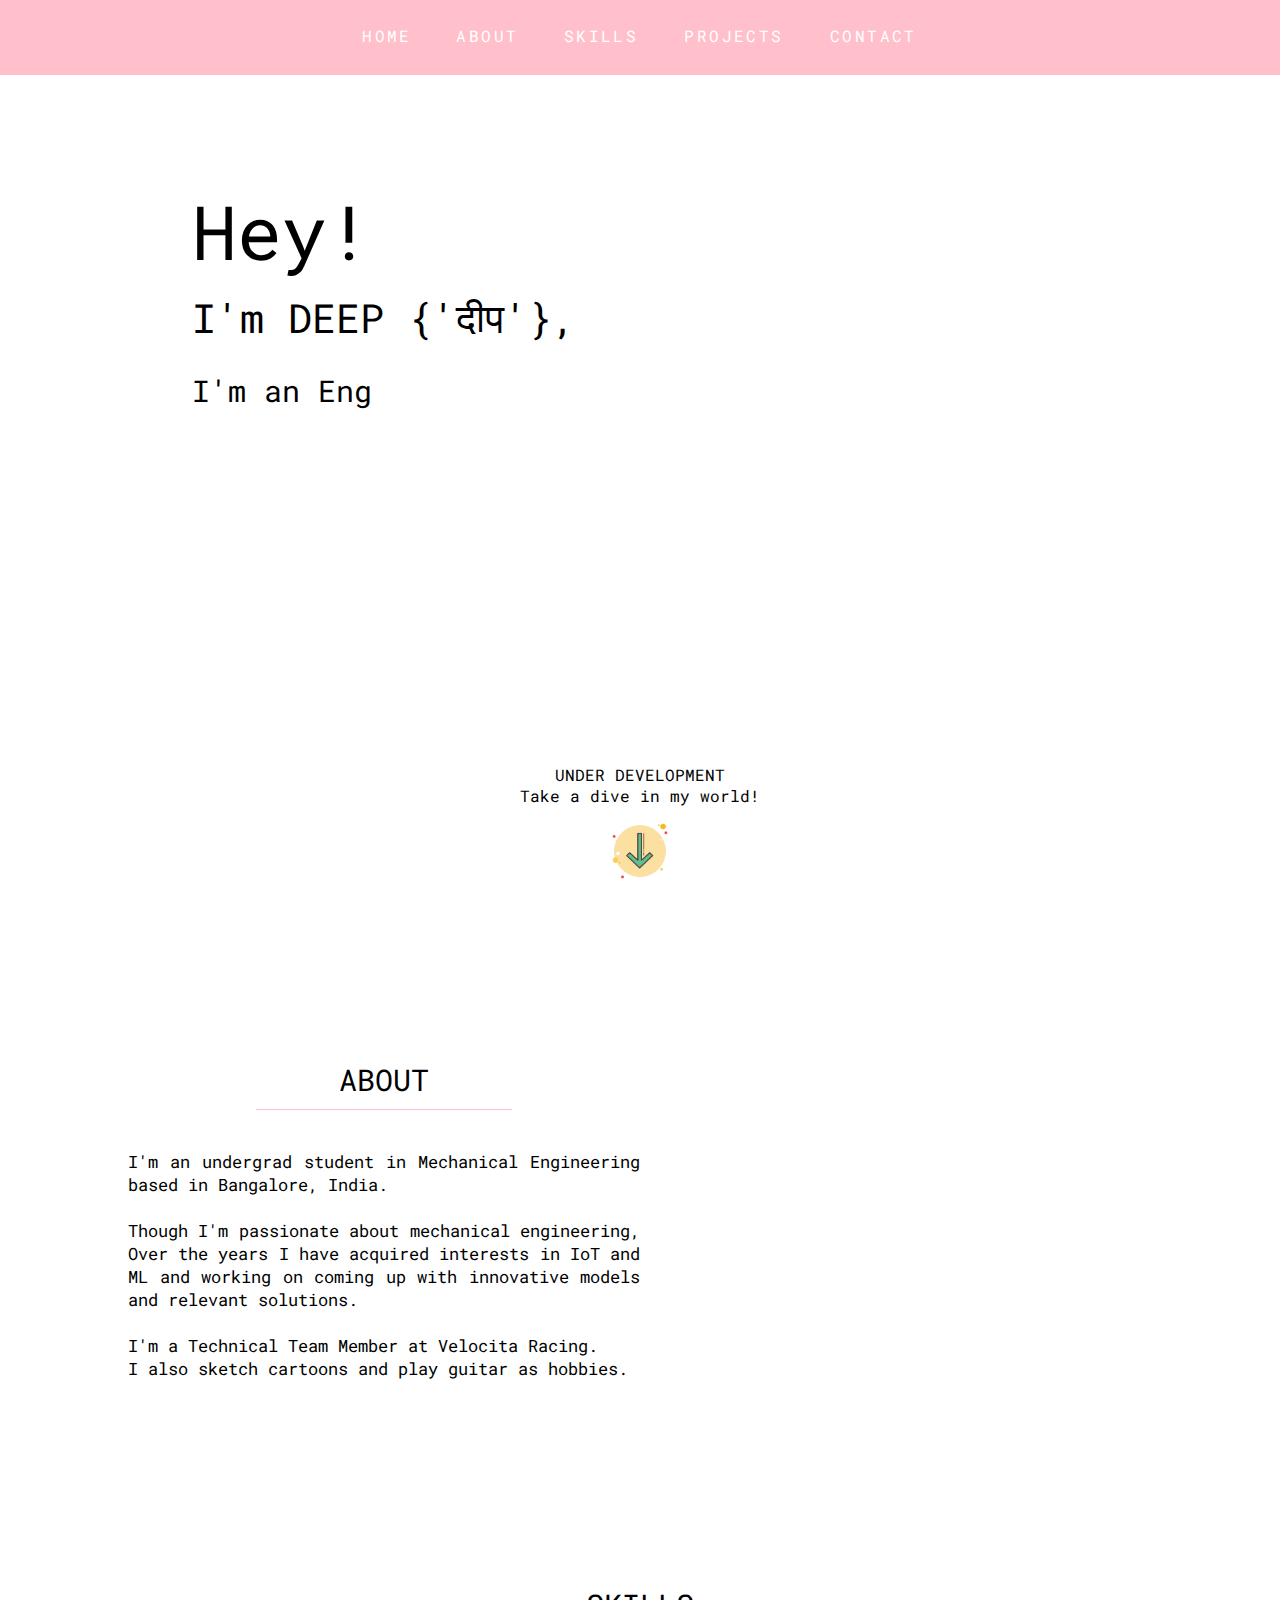
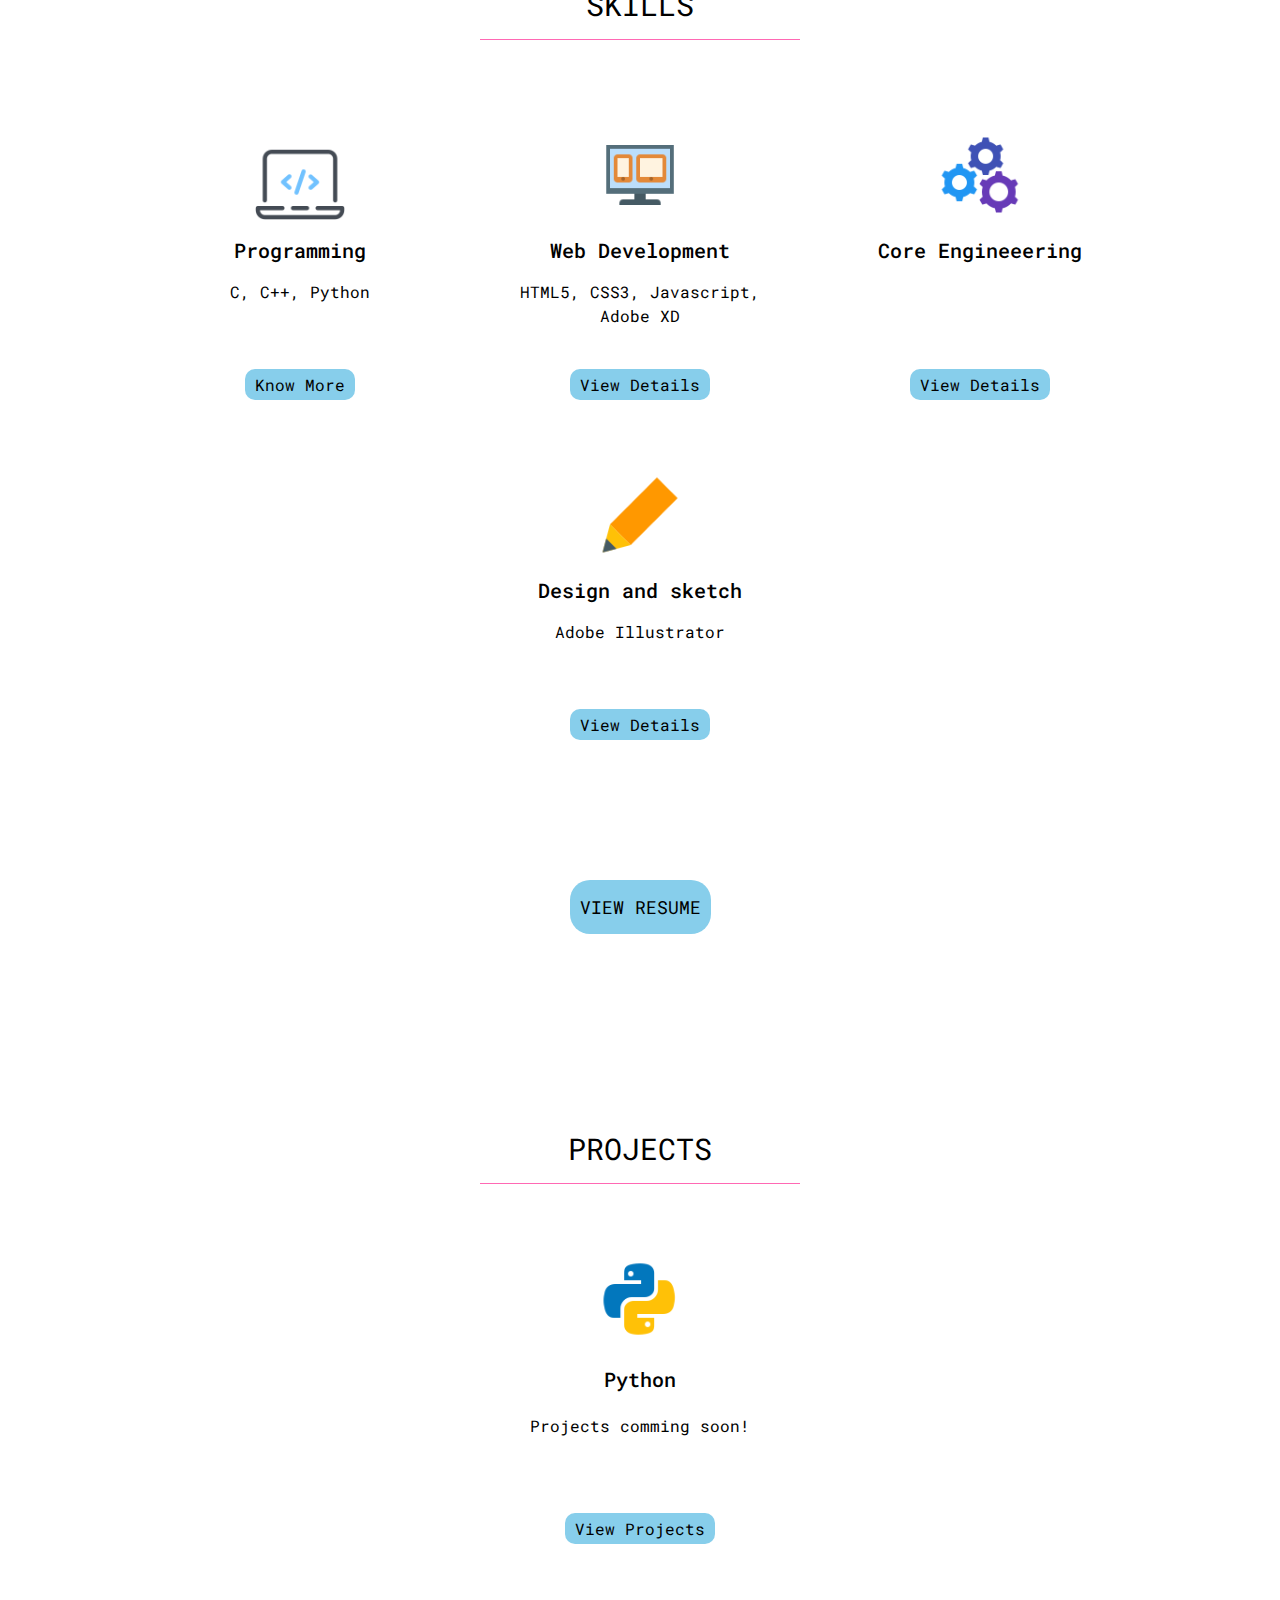
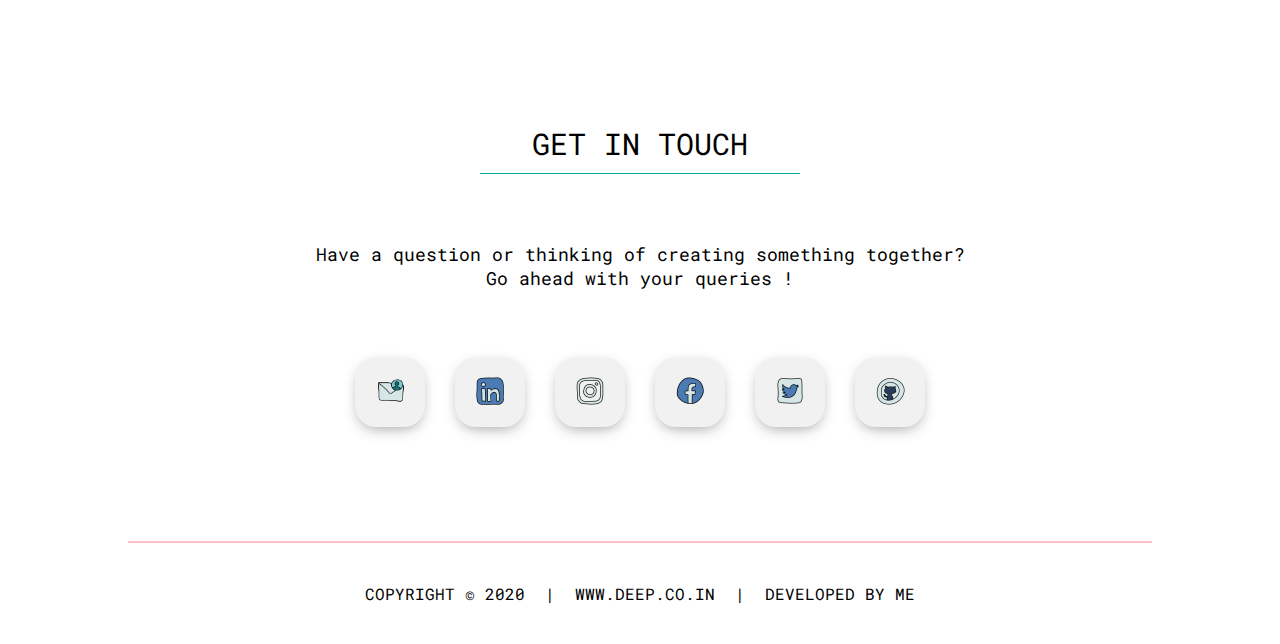
==== index.html @ aca85c02 "WEB" ====
<!DOCTYPE html>
<html lang="en">
<head>
    <meta charset="UTF-8">
    <meta name="viewport" content="width=device-width, initial-scale=1.0, maximum-scale=1.0, user-scalable=no">
    <title>Deep</title>

    <link rel="stylesheet" href="CSS/body.css">
    <link rel="stylesheet" href="CSS/about.css">
    <link rel="stylesheet" href="CSS/home.css">
    <link rel="stylesheet" href="CSS/navbar.css">
    <link rel="stylesheet" href="CSS/contact.css">
    <link rel="stylesheet" href="CSS/social.css">
    <link rel="stylesheet" href="CSS/skills.css">
    <link rel="stylesheet" href="CSS/projects.css">
    <link rel="stylesheet" href="CSS/modal.css">
</head>
<body>
    <nav>
        <ul class="nav-links">
            <li><a href="#home">HOME</a></li>
            <li><a href="#about">ABOUT</a></li>
            <li><a href="#skills">SKILLS</a></li>
            <li><a href="#projects">PROJECTS</a></li>
            <li><a href="#contact">CONTACT</a></li> 
        </ul>
        <div class="burger">
            <div class="line1"></div>
            <div class="line2"></div>
            <div class="line3"></div>
        </div>
    </nav>

    <div class="content">

        <section id="home">
            <div class="container">
                <p1>Hey!</p1><p2><br>I'm DEEP {'दीप'},<br></p2>

                <p>I'm an
                  <span class="txt-type" data-wait="3000" data-words='["Engineer."]'></span>
                </p>

                
            </div>
            <p>UNDER DEVELOPMENT</p>
            <div class="bot">
                <p>Take a dive in my world!</p>
                <a href="#about"><img src="IMAGES/HOME/arrow.png" alt="arrow"></a>
            </div>
           
        </section>

        <section id="about">

            <div class="about-content">
                <div class="about-heading">
                    <p>ABOUT</p>
                </div>
                <div class="intro">
                    <p>I'm an undergrad student in Mechanical Engineering based in Bangalore, India.<br><br>
    
                        Though I'm passionate about mechanical engineering, Over the years I have acquired interests in IoT and ML and working on coming up with innovative models and relevant solutions.<br><br>
                        
                        I'm a Technical Team Member at Velocita Racing.<br>
                        
                        I also sketch cartoons and play guitar as hobbies.</p>
                </div>
            </div>
             
        </section>

        <section id="skills">
            <div class="skills-heading">
                <p>SKILLS</p>
            </div>
            <div class="skillbox">
                <div class="skill-1">
                    <div class="card-side1">
                        <img src="IMAGES/SKILLS/programmer.png" alt="prog">
                        <p>Programming</p>
                    </div>
                    <div class="card-side2">
                        <p>C, C++, Python</p>
                        <button class="skill-modal-programming">Know More</button>
                    </div>
                </div>
                <div class="skill-1">
                    <div class="card-side1">
                        <img src="IMAGES/SKILLS/webdev.png" alt="webdev">
                        <p>Web Development</p>
                    </div>
                    <div class="card-side2">
                        <p>HTML5, CSS3, Javascript, Adobe XD</p>
                        <button class="skill-modal">View Details</button>
                    </div>
                </div>
                <div class="skill-1">
                    <div class="card-side1">
                        <img src="IMAGES/SKILLS/mechanical.png" alt="mechanical">
                        <p>Core Engineeering</p>
                    </div>
                    <div class="card-side2">
                        <p>  </p>
                        <button class="skill-modal">View Details</button>
                    </div>
                </div>
                <div class="skill-1">
                    <div class="card-side1">
                        <img src="IMAGES/SKILLS/draw.png" alt="draw">
                        <p>Design and sketch</p>
                    </div>
                    <div class="card-side2">
                        <p>Adobe Illustrator</p>
                        <button class="skill-modal">View Details</button>
                    </div>
                </div>
            </div>   
            
            <div class="resume">
                <button class="resume-btn">VIEW RESUME</button>
            </div>
            
        </section>


        <section id="projects">

            <div class="project-heading">
                <p>PROJECTS</p>
            </div>
            <div class="projectbox">
                <div class="project-1">
                    <div class="card-side1">
                        <img src="IMAGES/PROJECTS/python.png" alt="python3">
                        <p>Python</p>
                    </div>
                    <div class="card-side2">
                        <p>Projects comming soon!</p>
                        <button class="modal-btn">View Projects</button>
                    </div>
                </div>
            </div>

        </section>

        <section id="contact">
            <div class="heading">
                <p>GET IN TOUCH</p>
            </div>
            <div class="social-boxes">
                <div class="social-box1">
                    <ul class="social">
                        <li><a href="mailto:soumyadeep.br@gmail.com"><img src="IMAGES/SOCIAL/email.png" alt="email"></a></li>
                        <li><a href="https://in.linkedin.com/in/-deep" target="_blank"><img src="IMAGES/SOCIAL/linkedin.png" alt="linkedin"></a></li>
                        <li><a href="https://www.instagram.com/d_night_owl" target="_blank"><img src="IMAGES/SOCIAL/instagram.png" alt="instagram"></a></li>
                        <li><a href="https://www.facebook.com/d.n.owl" target="_blank"><img src="IMAGES/SOCIAL/facebook.png" alt="facebook"></a></li>
                        <li><a href="https://twitter.com/d_nightowl" target="_blank"><img src="IMAGES/SOCIAL/twitter.png" alt="twitter"></a></li>
                        <li><a href="https://github.com/d-night-owl" target="_blank"><img src="IMAGES/SOCIAL/github.png" alt="github"></a></li>
                    </ul>
                   
                </div>

                <div class="social-box2">
                    <p>Have a question or thinking of creating something together?<br>Go ahead with your queries ! </p>
                </div>
            </div>
            <div class="footer"><p>COPYRIGHT &copy; 2020 &nbsp;|&nbsp; WWW.DEEP.CO.IN &nbsp;|&nbsp; DEVELOPED BY ME</p></div>
        </section>

    </div>



    <div class="modal-bg">
        <div class="modal">
            <h2>COMMING SOON!</h2>
            <span class="modal-close">x</span>
        </div>
    </div>



    <script src="https://cdnjs.cloudflare.com/ajax/libs/jquery/3.5.1/jquery.min.js" integrity="sha512-bLT0Qm9VnAYZDflyKcBaQ2gg0hSYNQrJ8RilYldYQ1FxQYoCLtUjuuRuZo+fjqhx/qtq/1itJ0C2ejDxltZVFg==" crossorigin="anonymous"></script>
    <script src="JS/scroll.js"></script>
    <script src="JS/sidenav.js"></script>
    <script src="JS/modal.js"></script>
    <script src="JS/navcolorchange.js"></script>
    <script src="JS/type.js"></script>

</body>
</html>
---- CSS/body.css ----
@import url('https://fonts.googleapis.com/css2?family=Roboto+Mono&display=swap');
*{
    box-sizing: border-box;
    margin: 0;
    padding: 0;
    font-family: 'Roboto Mono', monospace;
}

body{

}


.content{
    max-width: 1920px;
    margin: 0 auto;
}
---- CSS/about.css ----
#about{


    display: flex;
    flex-direction: column;
    align-items: left;
    justify-content: center;
    text-align: center;
    width: 100%;
    margin-top: 0;
    margin-right: auto;
    top: 0;
    margin-left: auto;
    margin-bottom: 100px;
     
}

.about-heading{
    text-align: center;
    width: 50%;
    margin-top: 150px;
    margin-right: auto;
    margin-left: auto;
    margin-bottom: 40px;
    padding: 10px 0;
    font-size: 30px;
    border-bottom: 1px solid pink;
}
.about-content{
    width: 40%;
    margin-right: 10%;
    margin: auto 10%;
}
.about-content .intro{
    display: flex;
    flex-direction: column;
    align-items: center;
    justify-content: center;
    text-align: justify;
    width: 100%;
   
    font-size: 17px;
}


@media screen and (max-width: 768px){
   
    .about-content{
        width: 80%;
    }
    .about-heading{
        width: 80%;
        font-size: 30px;
    }
    .about-content .intro{
        font-size: 16px;
        line-height: 1.5em;
    }
}



@media screen and (max-width: 545px){
   
    .about-content{
        width: 80%;
    }
    .about-heading{
        width: 80%;
        font-size: 30px;
    }
    .about-content .intro{
        font-size: 15px;
        line-height: 1.5em;
    }
}


@media screen and (max-width: 369px){
   
    .about-content{
        width: 80%;
    }
    .about-heading{
        width: 80%;
        font-size: 25px;
    }
    .about-content .intro{
        font-size: 14px;
        line-height: 1.5em;
    }
}
---- CSS/home.css ----
@import url('https://fonts.googleapis.com/css2?family=Alata&display=swap');

#home{
    display: flex;
    flex-direction: column;
    align-items: center;
    justify-content: center;
    text-align: center;
    width: 100%;
    margin: 0 auto;
    top: 0;
    height: 100vh;

    font-family: 'Alata', sans-serif;
}

.container{
    width: 50%;
    margin: 175px auto auto 15%;
    text-align: left;
}

.container p1{
     font-size: 75px;
    line-height: 1.5em;
    padding: 10px 0;

}

.container p2{
    font-size: 40px;
    line-height: 1.5em;

}

.bot{
    margin-bottom: 0px;
}

.bot img{
    padding: 10px 0;
    height: 90px;
}


.container p{
    font-size: 30px;
   line-height: 1.5em;
   margin: 10px 0;
   padding: 10px 0;

}

.txt-type{
    margin: 20px auto;
    padding: 20px 0;
}


@media screen and (max-width:807px){
    

.container p1{
     font-size: 65px;
 
}

.container p2{
    font-size: 30px;


}

.container p{
    font-size: 20px;
  

}

}


@media screen and (max-width:609px){
    

    .container p1{
         font-size: 60px;
     
    }
    
    .container p2{
        font-size: 25px;
    
    
    }
    
}


@media screen and (max-width:511px){
    .container{
        width: 80%;
    }
}
---- CSS/navbar.css ----
nav.black{
    background-color: black;
    opacity: .9;
    height: 75px;     
}


nav{
  
    display: flex;
    height: 75px;
   background-color: pink;
    position: fixed;
    top: 0;
    left: 0;
    z-index: 99;
    width: 100%;
 /*   background-color: black;  */
    transition: top 0.3s;
    transition: 0.5s;

}

nav ul { 
    margin: 0px auto 0; 
    padding: 0; 
    list-style: none; 
    display: table;
    width: 600px;
    text-align: center;
}
nav ul li { 
    display: table-cell; 
    position: relative; 
    padding: 10px 0;
}
nav ul li a {
    color: #fff;
    text-transform: uppercase;
    text-decoration: none;
    letter-spacing: 0.15em;
    display: inline-block;
    padding: 15px 20px;
    position: relative;
}
nav ul li a:after {    
    background: none repeat scroll 0 0 transparent;
    bottom: 0;
    content: "";
    display: block;
    height: 2px;
    left: 50%;
    position: absolute;
    background: #fff;
    transition: width 0.3s ease 0s, left 0.3s ease 0s;
    width: 0;
}
nav ul li a:hover:after { 
    width: 100%; 
    left: 0; 
}
@media screen and (max-height: 300px) {
        .nav ul {
          margin-top: 40px;
      }
}
  
.burger{
    padding: 33.33px 33.33px;
    display: none;
    cursor: pointer;
}

.burger div{
    width: 25px;
    height: 3px;
    background-color: blanchedalmond;
    margin: 5px;
    transition: all 0.3s ease;
    
}


@media screen and (max-width: 650px) {

    nav.black{
        height: 70px;
        background-color: black;
    }
    body{
        overflow-x: hidden;
    }
    
    nav{
        height: 70px;
        
    }
    .burger{
        padding: 20px 20px;
       
    }
    nav ul {
        position: absolute;
        right: 0px;
        height: 100vh;
        top: 70px;
        background-color: rgb(0, 0, 0);
        display: flex;
        flex-direction: column;
        align-items: center;
        width: 50%;
        transform: translateX(100%);
        transition: transform 0.5s ease-in;


    }
    nav ul li{
       opacity: 0;
       top: 30px;
    }
        
    .burger{
        display: block;
        right: 0;
        position: absolute;

    }

}

.nav-active{
    transform: translateX(0%);
}


@keyframes navLinkFade{
    from{
        opacity: 0;
        transform: translateX(50px);
    }
    to{
        opacity: 1;
        transform: translateX(0px);
    }
}

.toggle .line1{
    transform: rotate(-45deg) translate(-5px,6px);
}
.toggle .line2{
    opacity: 0;
}
.toggle .line3{
    transform: rotate(45deg) translate(-5px,-6px);
}
---- CSS/contact.css ----
#contact{
    height: 600px;
    display: flex;
    flex-direction: column;
    align-items: center;
    justify-content: center;
    text-align: center;
    width: 100%;
    margin: 0 auto;
    top: 0;
   
}

.social-boxes{
    height: 100%;
    width: 80%;
    display: flex;
    flex-direction: column;
    align-items: center;
    justify-content: center;
    text-align: center;
    border-bottom: 2px solid pink;
}

.social-box1{
    order: 2;
    height: 50%;
    display: flex;
    flex-direction: column;
    align-items: center;
    justify-content: center;
    text-align: center;
}

.social-box2{
    font-size: 18px;
    height: 20%;
    display: flex;
    flex-direction: column;
    align-items: center;
    justify-content: center;
    text-align: center;
}

.footer{
    margin-top: 30px;
    margin-bottom: 30px;
    padding: 10px;
}


.heading{
    width: 25%;
    margin-top: 70px;
    font-size: 30px;
    padding: 10px 0;
    border-bottom: 1px solid rgb(0, 173, 165);
}


@media screen and (max-width:967px){
    .social-boxes{
        height: 100%;
        width: 80%;
    }
    
    .social-box1{
        order: 2;
        height: 70%;
    }
    
    .social-box2{
        font-size: 18px;
        height: 20%;
    }
    
    .footer{
        margin-top: 30px;
        margin-bottom: 30px;
        padding: 10px;
    }
    
    
    .heading{
        width: 45%;
        margin-top: 70px;
        font-size: 30px;
        padding: 10px 0;
        border-bottom: 1px solid rgb(0, 173, 165);
    }
}

@media screen and (max-width:605px){
    .footer{
        margin-top: 15px;
        margin-bottom: 15px;
        padding: 10px;
        font-size: 14px;
    }

}

@media screen and (max-width: 545px){
    .heading{
        width: 70%;
        margin-top: 70px;
        font-size: 30px;
        padding: 10px 0;
        border-bottom: 1px solid rgb(0, 173, 165);
    }
    .footer{
        margin-top: 15px;
        margin-bottom: 15px;
        padding: 10px;
        font-size: 10px;
    }
    .social-box1{
        order: 2;
        height: 70%;
    }
    
    .social-box2{
        font-size: 17px;
        height: 20%;
    }
}


@media screen and (max-width: 369px){
    .heading{
        width: 90%;
        margin-top: 70px;
        font-size: 25px;
        padding: 10px 0;
        border-bottom: 1px solid rgb(0, 173, 165);
    }

    .footer{
        margin-top: 15px;
        margin-bottom: 15px;
        padding: 10px;
        font-size: 10px;
    }
    .social-box1{
        order: 2;
        height: 70%;
    }
    
    .social-box2{
        font-size: 14px;
        height: 20%;
    }
}
---- CSS/social.css ----
.social{
    text-align: center;
}

.social li{
    display: inline-block;
    width: 70px;
    height: 70px;
    background: #f1f1f1;
    margin: 10px;
    border-radius: 30%;
    box-shadow: 0 5px 15px -5px #00000070;
    overflow: hidden; 
    position: relative; 

}

.social li img{
    height: 30px;
   
    transition: .2s linear;
    margin-top: 27.5%;
}

.social li:hover img{
    transform: scale(1.3);
}

.social li::before{
    content: "";
    position: absolute;
    width: 220%;
    height: 160%;
    background: #3498db;
    transform: rotate(45deg);
    left: -200%;
    top: 120%;
}

.social li:hover::before{
    animation: aaa .7s 1;
    top: -10%;
    left: -10%;
}

@keyframes aaa{
    0%{
        left: -110%;
        top: 0;
    }
    50%{
        left: 0;
        top: -30%;
    }
    100%{
        left: -10%;
        top: -10%;
        
    }
}




@media screen and (max-width:678px){
    .social{

    height: 200px;
    width: 300px;
    margin: 40px auto;
    
}
    
}
---- CSS/skills.css ----
#skills{
    display: flex;
    flex-direction: column;
    align-items: center;
    justify-content: center;
    text-align: center;
    width: 100%;
    margin: 0 auto;
    top: 0;
}

.skills-heading p{
    font-size: 30px;
    padding: 15px 0;
   
}
.skills-heading{
    width: 25%;
    margin-top: 90px;
    border-bottom: 1px solid hotpink;

}

.skillbox{
    display: flex;
    height: 70%;
    width: 90%;
    margin: 70px auto;
    justify-content: center;
    flex-wrap: wrap;
}

.skill-1{
    margin: 20px 20px;
    height: 300px;
    width: 300px;
}

.card-side1{
    display: flex;
    flex-direction: column;
    align-items: center;
    justify-content: center;
    text-align: center;
    height: 50%;
}

.card-side1 img{
    
    height: 90px;
}

.card-side1 p{
    font-size: 20px;
    font-weight: 500;
    margin: auto;
    padding: 5px 5px;
}

.card-side2{
    display: flex;
    flex-direction: column;
    align-items: center;
    justify-content: center;
    text-align: center;
    height: 50%;
    height: 50%;
    padding: 0 10px;
    line-height: 1.5em;
}

.card-side2 button{
    margin: auto auto 30px auto;
    background-color: skyblue;
    font-size: 16px;
    padding: 5px 10px;
    cursor: pointer;
    border: none;
    border-radius: 10px;
}

.resume{
    margin: 0 0 70px 0px;
}

.resume-btn{
    border: none;
    border-radius: 20px;
    font-size: 18px;
    margin: 20px 0;
    padding: 15px 10px;
    background-color: skyblue;
    cursor: pointer;
    transition:  0.2s ease-in 0s;
}

.resume-btn:hover{
    background-color: rgb(8, 94, 128);
    
}










@media screen and (max-width:545px){
    .skills-heading{
        width: 55%;
    } 
}

@media screen and (max-width:369px)
{
    .skills-heading p{
        font-size: 25px;
    }
}
---- CSS/projects.css ----
#projects{
    display: flex;
    flex-direction: column;
    align-items: center;
    justify-content: center;
    text-align: center;
    width: 100%;
    margin: 0 auto;
    top: 0;
    height: 620px;

}

.project-heading p{
    font-size: 30px;
    padding: 15px 0;

   
}
.project-heading{
    width: 25%;
    margin-top: 90px;
    border-bottom: 1px solid hotpink;

}

.projectbox{
    display: flex;
    height: 70%;
    width: 90%;
    margin: 70px auto;
    justify-content: center;
    flex-wrap: wrap;
}

@media screen and (max-width:545px){
    .project-heading{
        width: 55%;
    } 
}

@media screen and (max-width:369px)
{
    .project-heading p{
        font-size: 25px;
    }
}
---- CSS/modal.css ----
.modal-bg{
    position: fixed;
    width: 100%;
    height: 100vh;
    left: 0;
    top: 0;
    background-color: rgba(0, 0, 0, 0.5);
    display: flex;
    justify-content: center;
    align-items: center;
    visibility: hidden;
    opacity: 0;
    transition: visibility 0s, opacity 0.5s;
}

.bg-active{
    visibility: visible;
    opacity: 1;
}

.modal{
    position: relative;
    background-color: white;
    width: 30%;
    height: 30%;
    display: flex;
    justify-content: space-around;
    align-items: center;
    flex-direction: column;
}

.modal-close{
    position: absolute;
    top: 10px;
    right: 10px;
    font-weight: bold;
    cursor: pointer;
}


@media screen and(max-width:768px){
    .modal{
        width: 70%;
        height: 70%;
    }
}
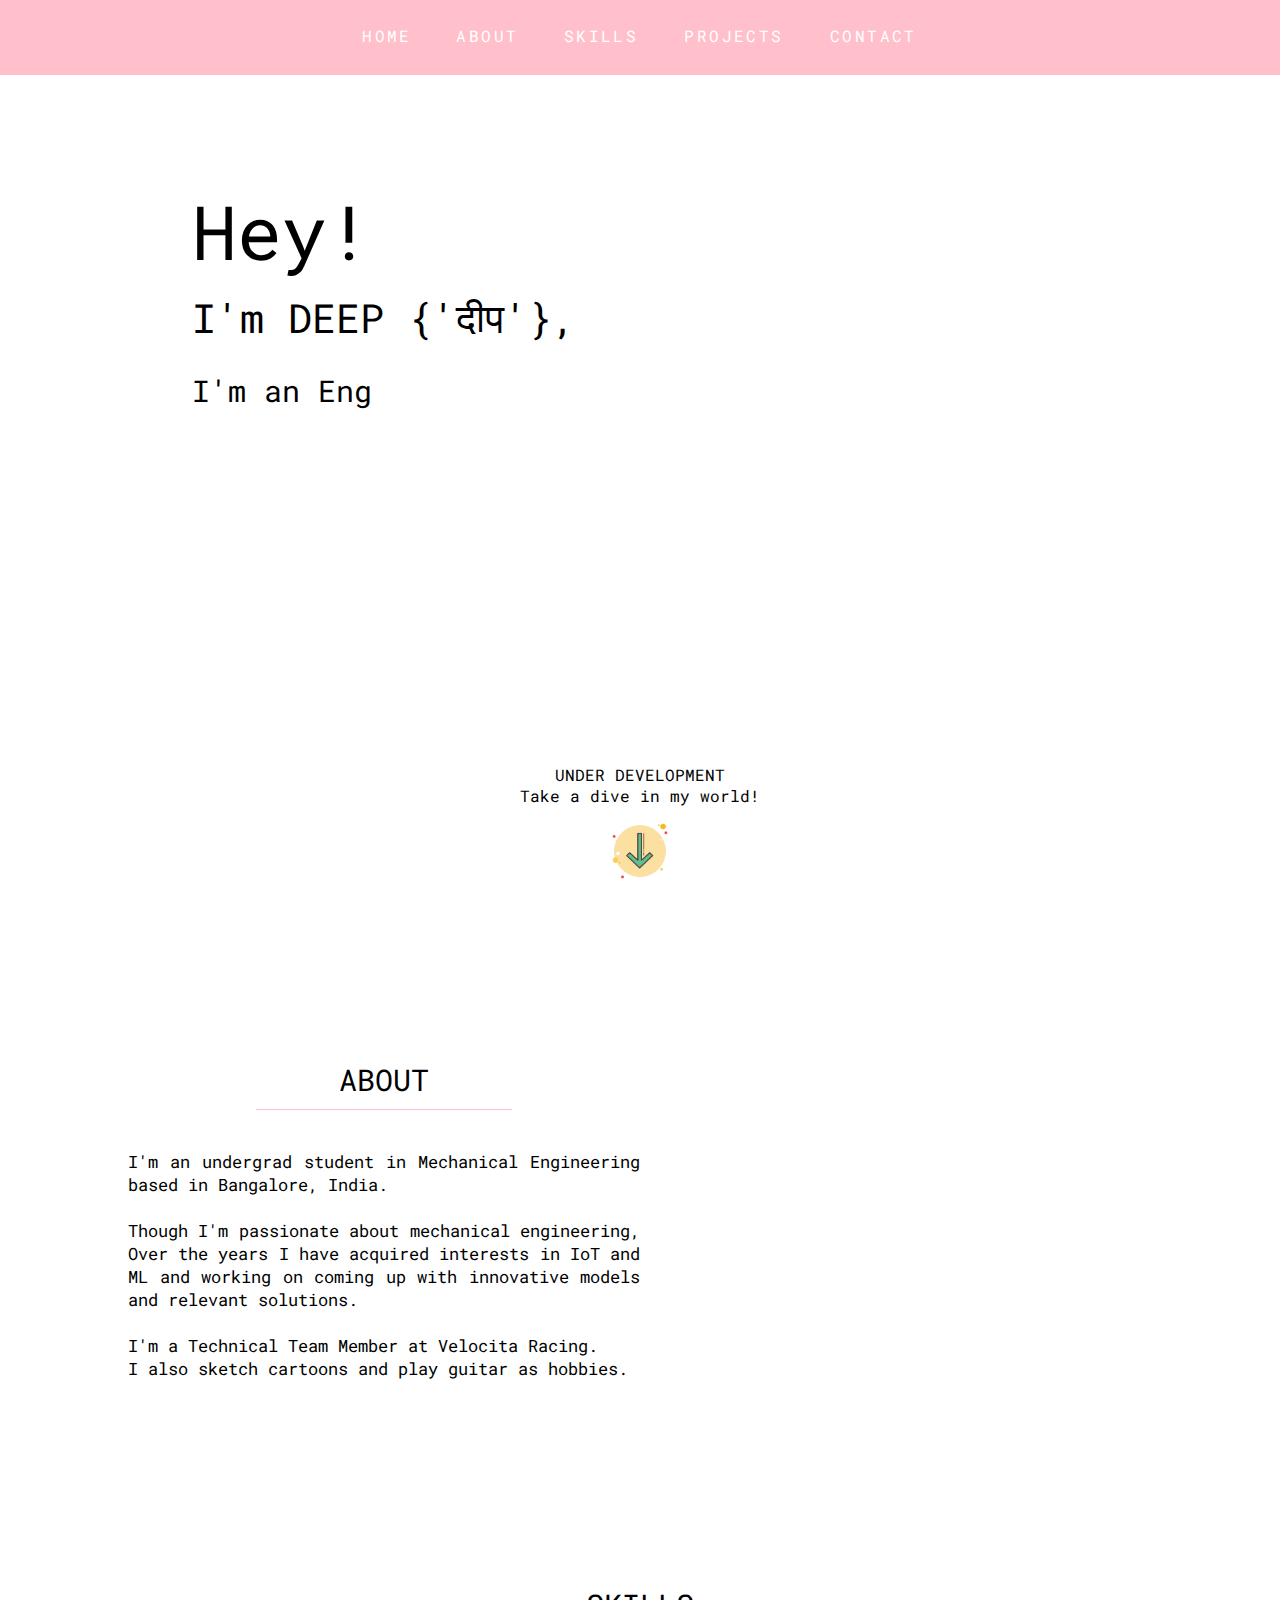
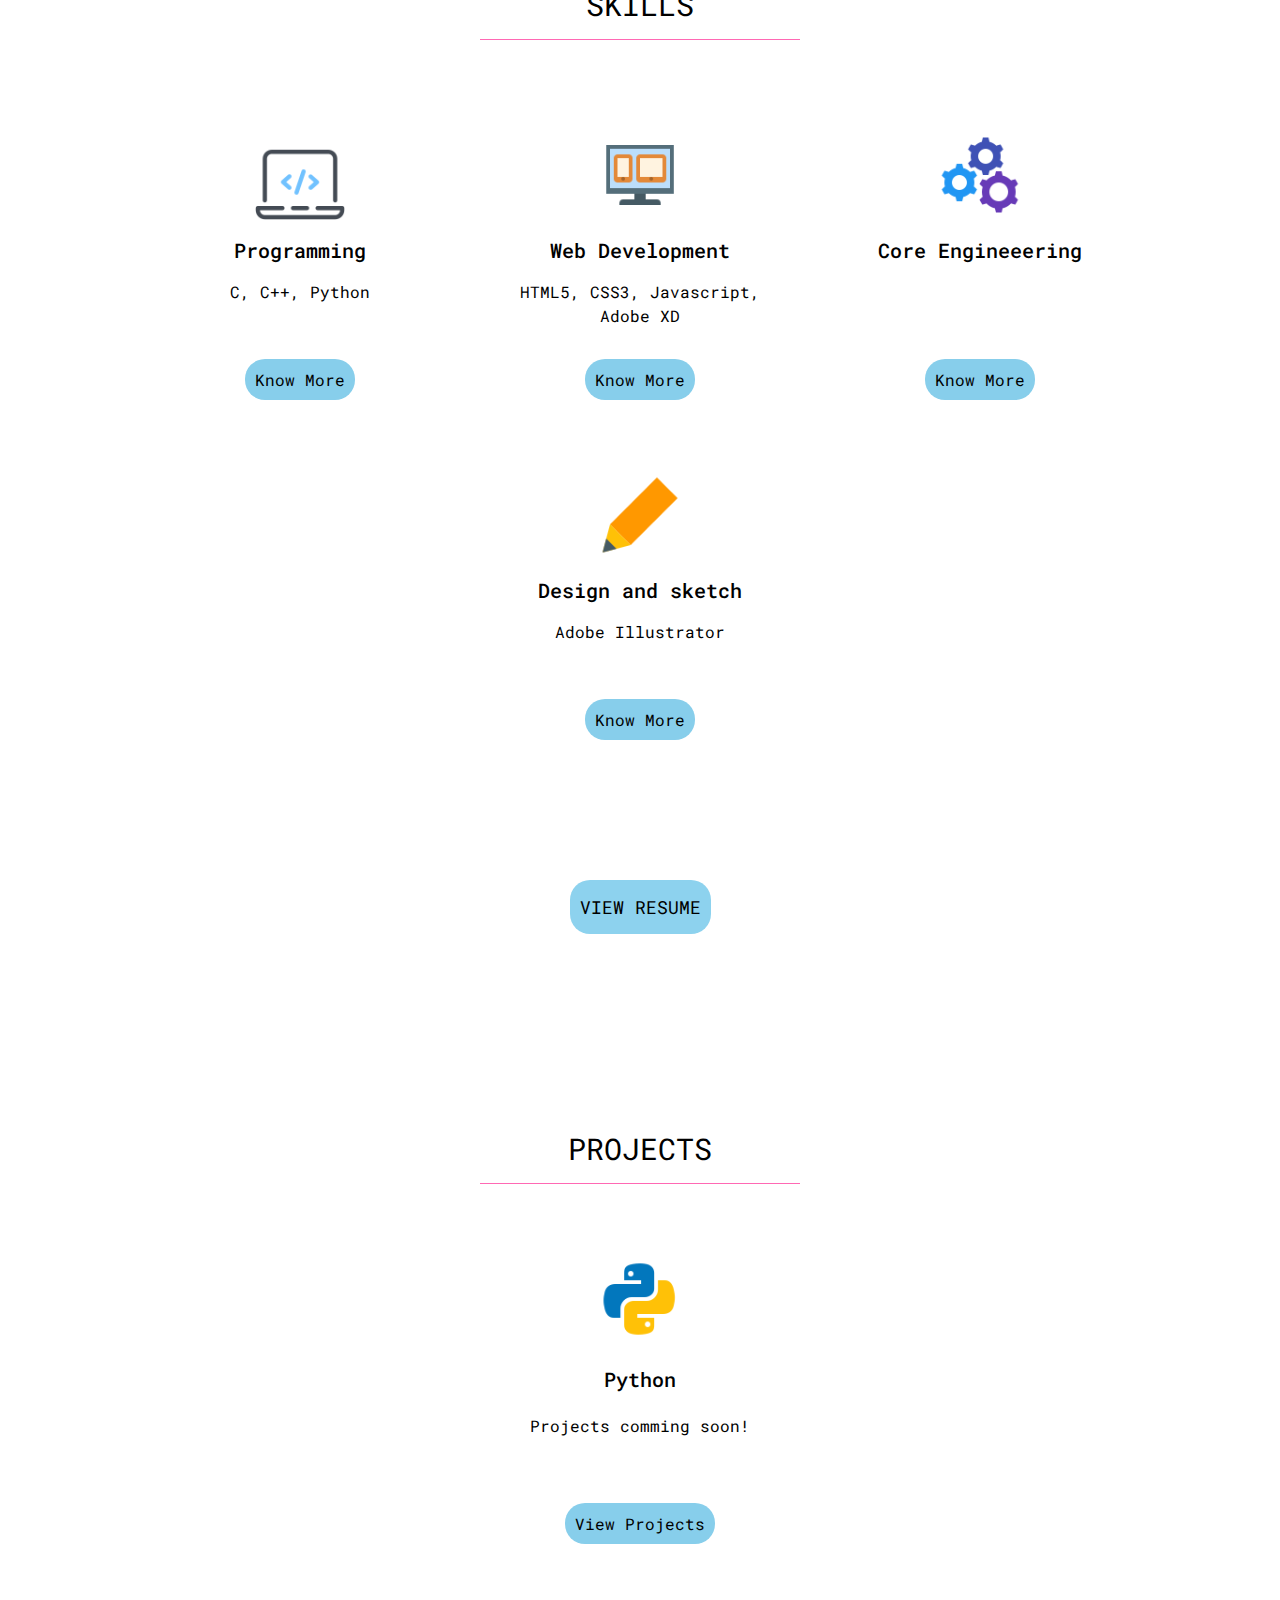
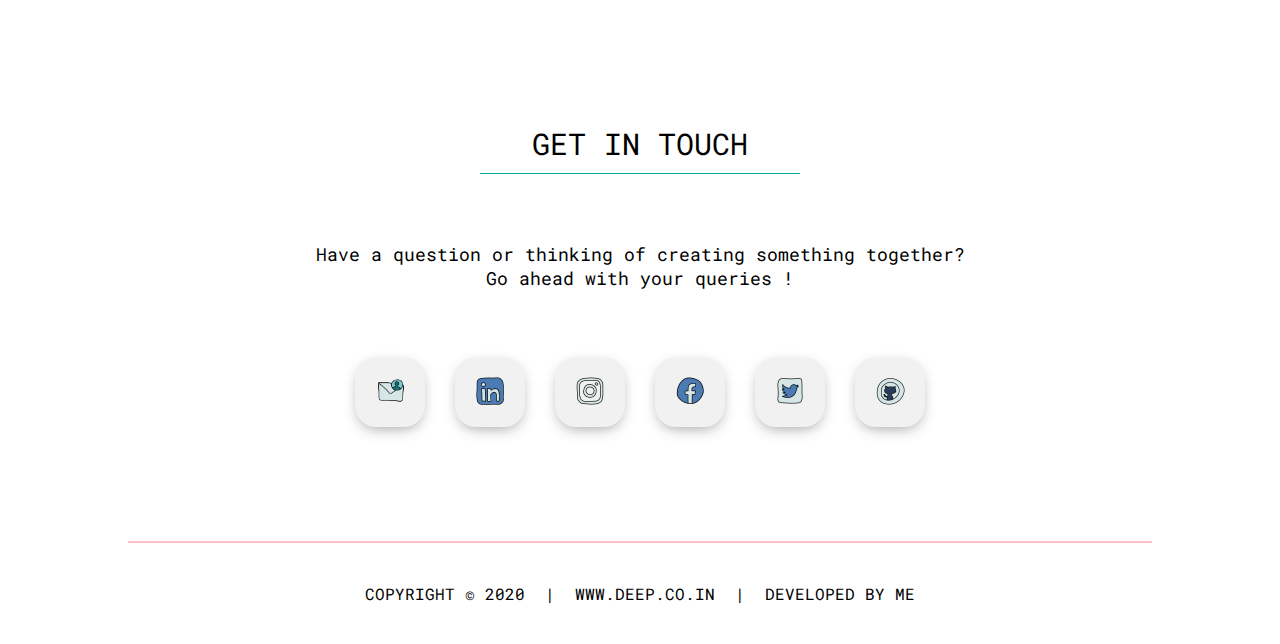
==== commit 0cee18dd: "CSS" ====
--- a/index.html
+++ b/index.html
@@ -13,6 +13,7 @@
     <link rel="stylesheet" href="CSS/social.css">
     <link rel="stylesheet" href="CSS/skills.css">
     <link rel="stylesheet" href="CSS/projects.css">
+    <link rel="stylesheet" href="CSS/buttons.css">
     <link rel="stylesheet" href="CSS/modal.css">
 </head>
 <body>
@@ -92,7 +93,7 @@
                     </div>
                     <div class="card-side2">
                         <p>HTML5, CSS3, Javascript, Adobe XD</p>
-                        <button class="skill-modal">View Details</button>
+                        <button class="skill-modal">Know More</button>
                     </div>
                 </div>
                 <div class="skill-1">
@@ -102,7 +103,7 @@
                     </div>
                     <div class="card-side2">
                         <p>  </p>
-                        <button class="skill-modal">View Details</button>
+                        <button class="skill-modal">Know More</button>
                     </div>
                 </div>
                 <div class="skill-1">
@@ -112,7 +113,7 @@
                     </div>
                     <div class="card-side2">
                         <p>Adobe Illustrator</p>
-                        <button class="skill-modal">View Details</button>
+                        <button class="skill-modal">Know More</button>
                     </div>
                 </div>
             </div>   
--- a/CSS/skills.css
+++ b/CSS/skills.css
@@ -73,12 +73,16 @@
     margin: auto auto 30px auto;
     background-color: skyblue;
     font-size: 16px;
-    padding: 5px 10px;
+    padding: 10px 10px;
     cursor: pointer;
     border: none;
-    border-radius: 10px;
+    border-radius: 20px;
+    transition: .2s ease-in 0s;
 }
 
+.card-side2 button:hover{
+    background-color: rgb(9, 170, 170);
+}
 .resume{
     margin: 0 0 70px 0px;
 }
@@ -89,13 +93,13 @@
     font-size: 18px;
     margin: 20px 0;
     padding: 15px 10px;
-    background-color: skyblue;
+    background-color: rgb(141, 210, 238);
     cursor: pointer;
     transition:  0.2s ease-in 0s;
 }
 
 .resume-btn:hover{
-    background-color: rgb(8, 94, 128);
+    background-color: rgb(61, 143, 175);
     
 }
 
--- a/CSS/modal.css
+++ b/CSS/modal.css
@@ -21,8 +21,8 @@
 .modal{
     position: relative;
     background-color: white;
-    width: 30%;
-    height: 30%;
+    width: 70%;
+    height: 60%;
     display: flex;
     justify-content: space-around;
     align-items: center;
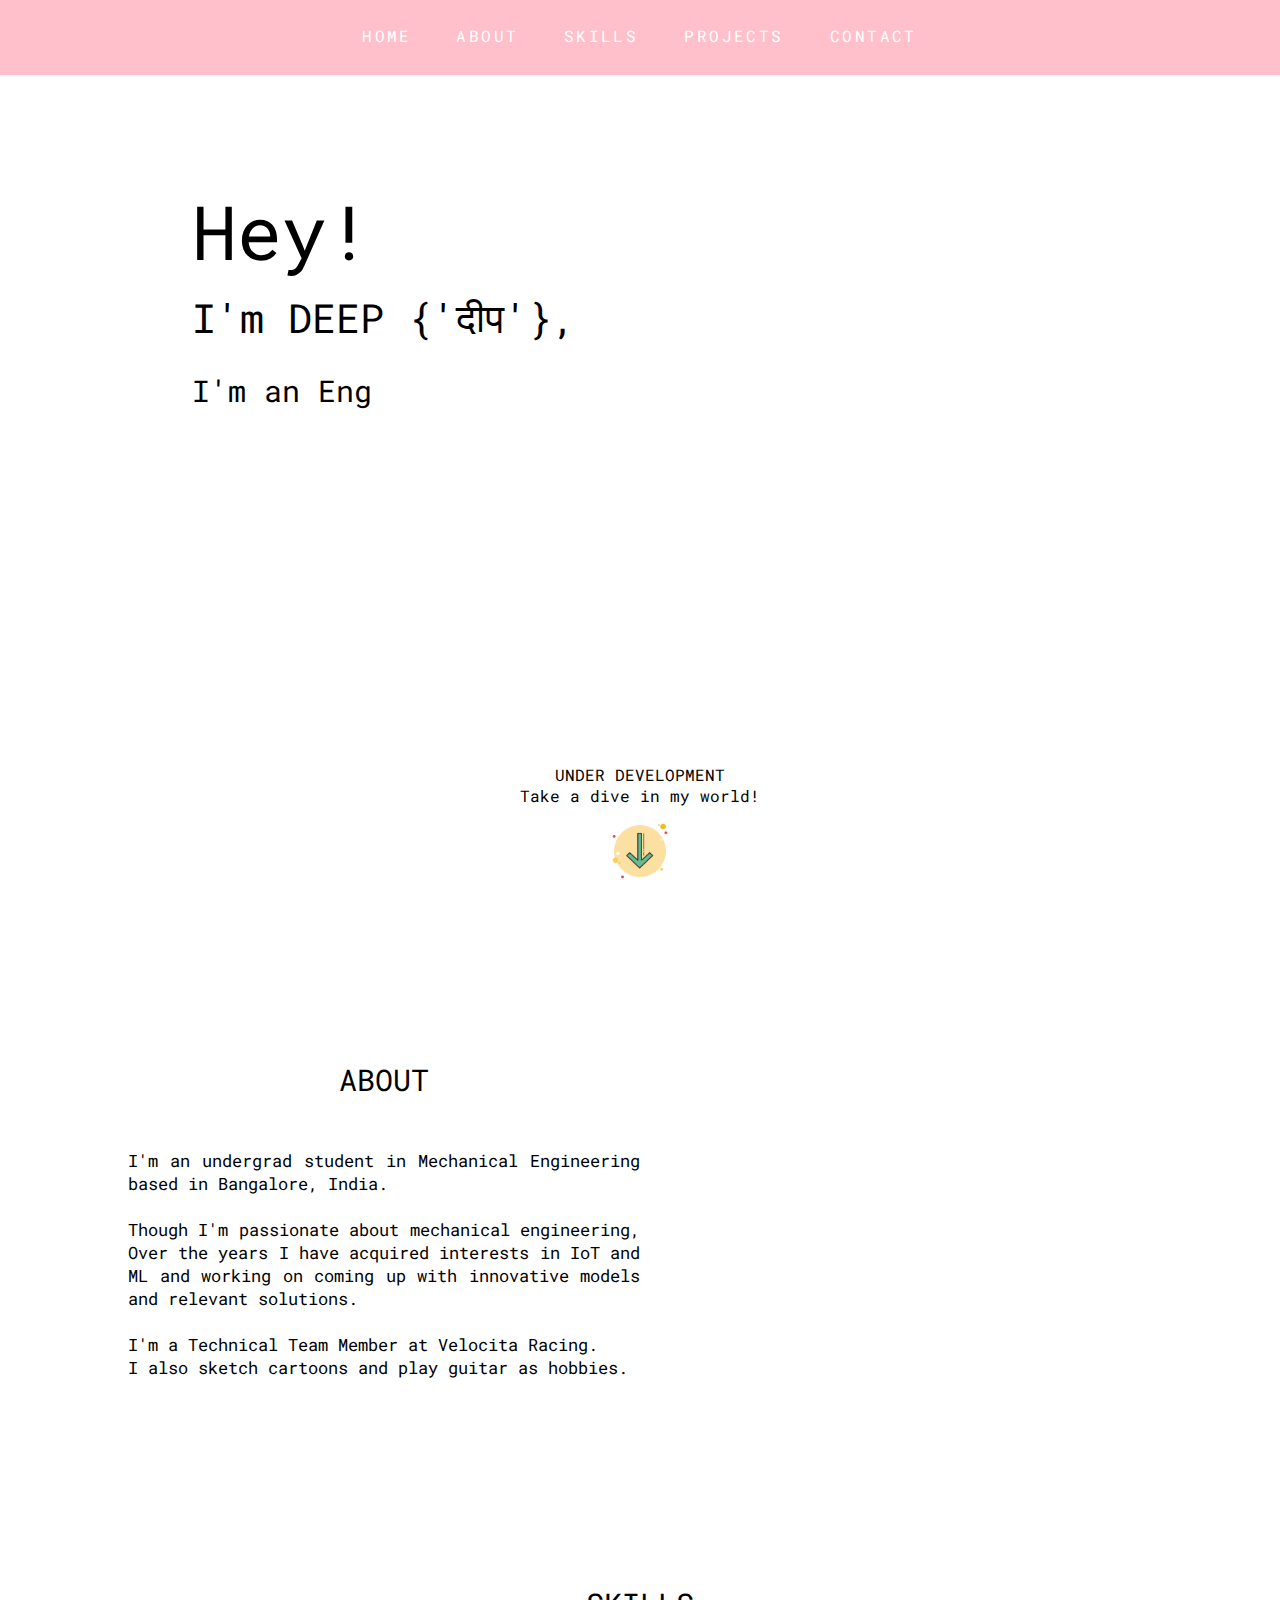
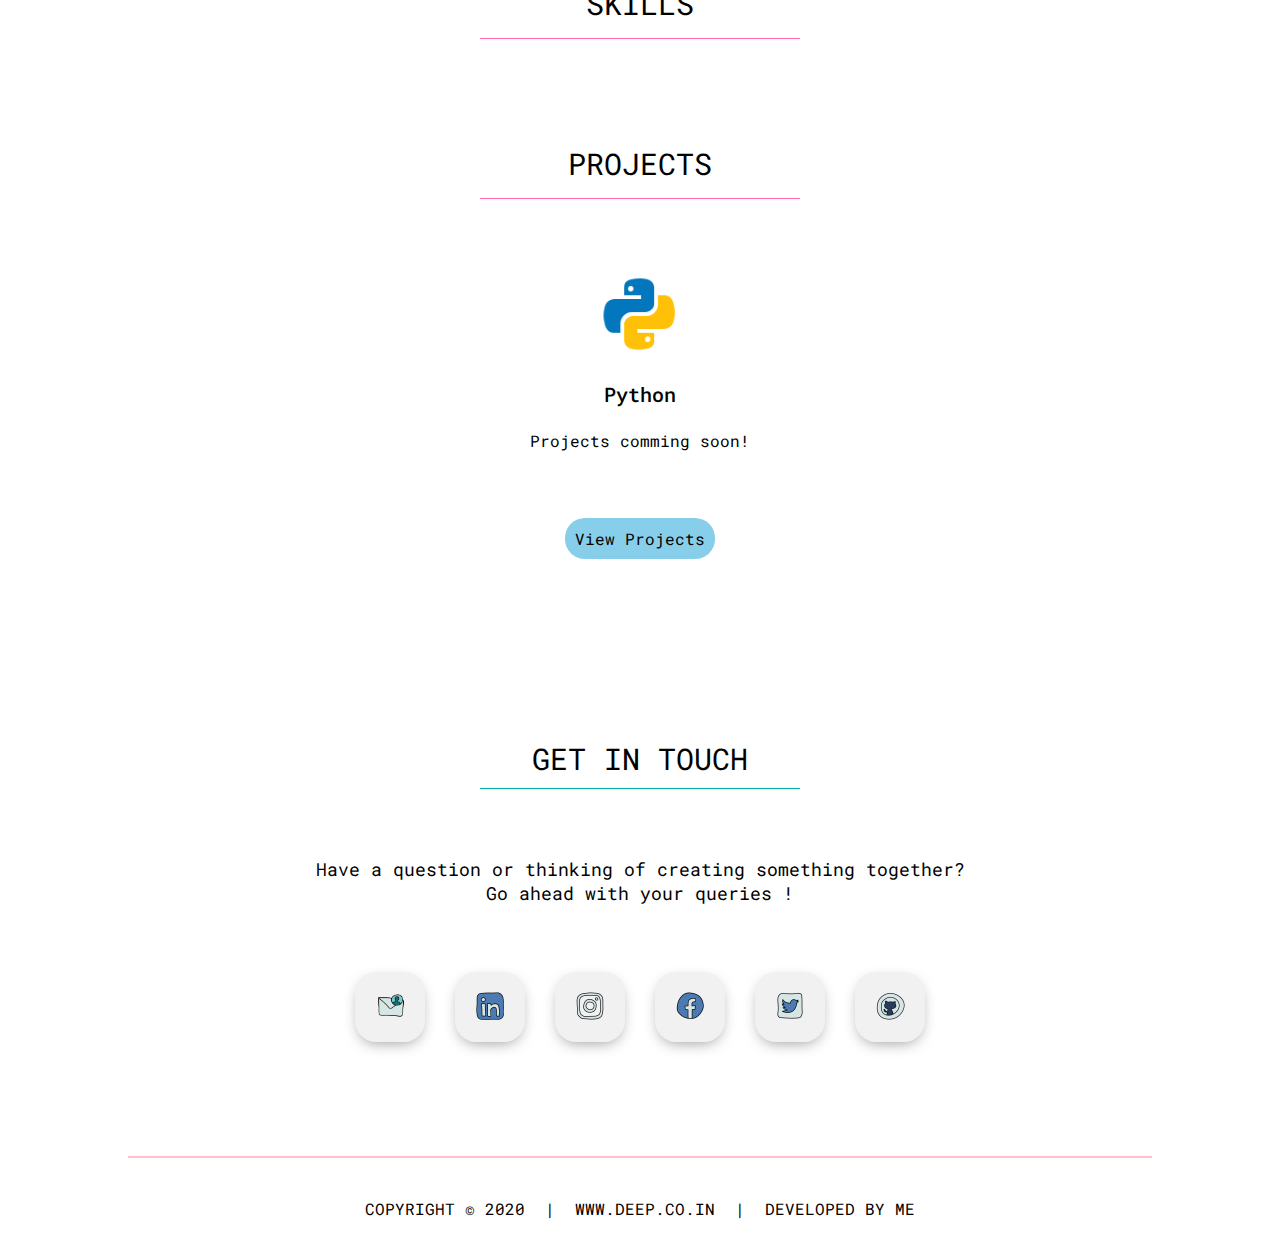
==== commit cea272ee: "new_year" ====
--- a/index.html
+++ b/index.html
@@ -15,6 +15,7 @@
     <link rel="stylesheet" href="CSS/projects.css">
     <link rel="stylesheet" href="CSS/buttons.css">
     <link rel="stylesheet" href="CSS/modal.css">
+    <link rel="stylesheet" href="CSS/progressbar.css">
 </head>
 <body>
     <nav>
@@ -75,7 +76,8 @@
             <div class="skills-heading">
                 <p>SKILLS</p>
             </div>
-            <div class="skillbox">
+           
+            <!-- <div class="skillbox">
                 <div class="skill-1">
                     <div class="card-side1">
                         <img src="IMAGES/SKILLS/programmer.png" alt="prog">
@@ -116,11 +118,11 @@
                         <button class="skill-modal">Know More</button>
                     </div>
                 </div>
-            </div>   
-            
+            </div>    -->
+<!--             
             <div class="resume">
                 <button class="resume-btn">VIEW RESUME</button>
-            </div>
+            </div> -->
             
         </section>
 
@@ -188,6 +190,7 @@
     <script src="JS/modal.js"></script>
     <script src="JS/navcolorchange.js"></script>
     <script src="JS/type.js"></script>
+    <script src="JS/progress.js"></script>
 
 </body>
 </html>--- a/CSS/about.css
+++ b/CSS/about.css
@@ -24,7 +24,7 @@
     margin-bottom: 40px;
     padding: 10px 0;
     font-size: 30px;
-    border-bottom: 1px solid pink;
+    /* border-bottom: 1px solid pink; */
 }
 .about-content{
     width: 40%;
